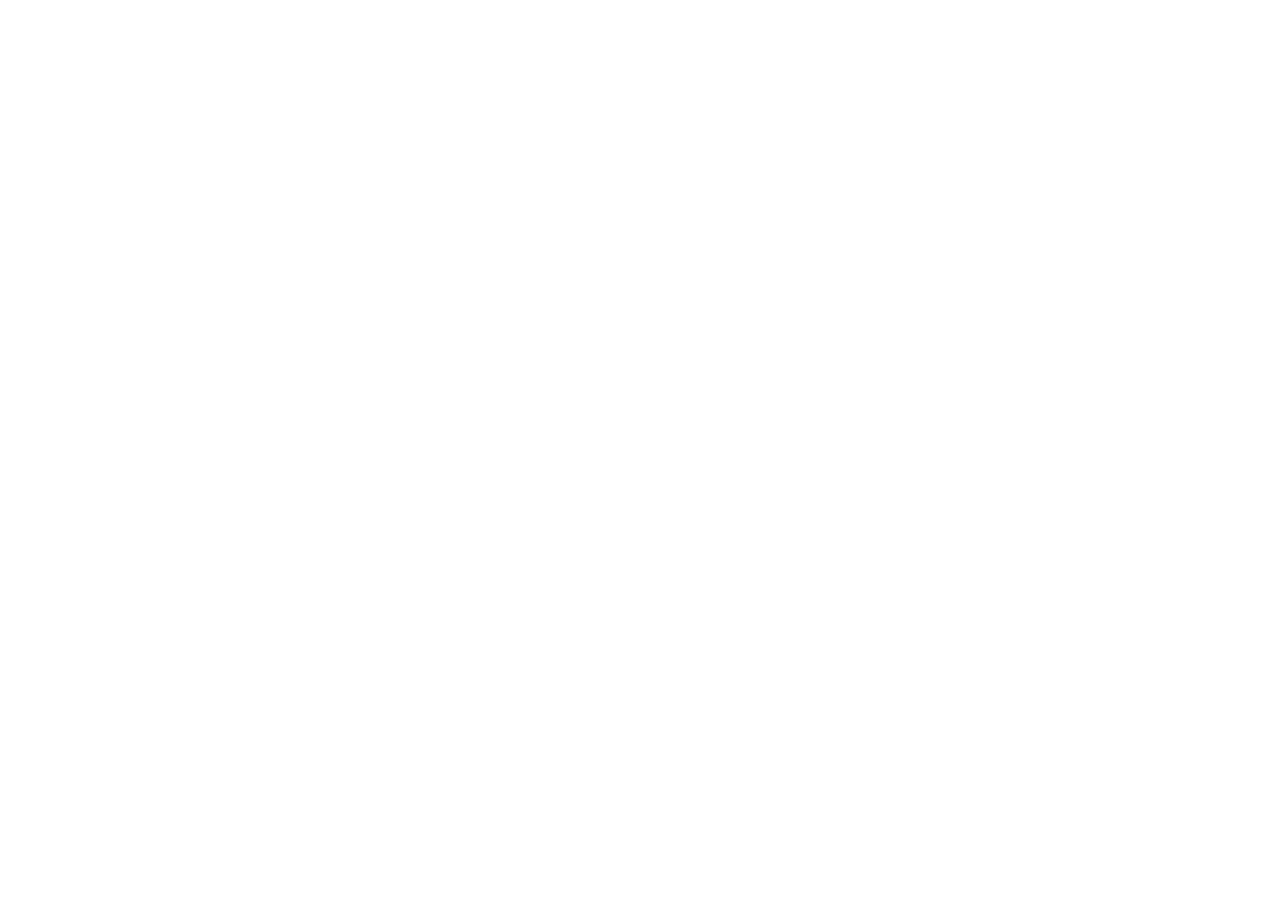
==== index.html @ 83cf65aa "add projeto" ====
<!DOCTYPE html>
<html lang="pt-br">
<head>
    <meta charset="UTF-8">
    <meta name="viewport" content="width=device-width, initial-scale=1.0">
    <link rel="shortcut icon" href="favicon.ico" type="image/x-icon">
    <title>Projeto Redes Sociais</title>
</head>
<body>
    
</body>
</html>
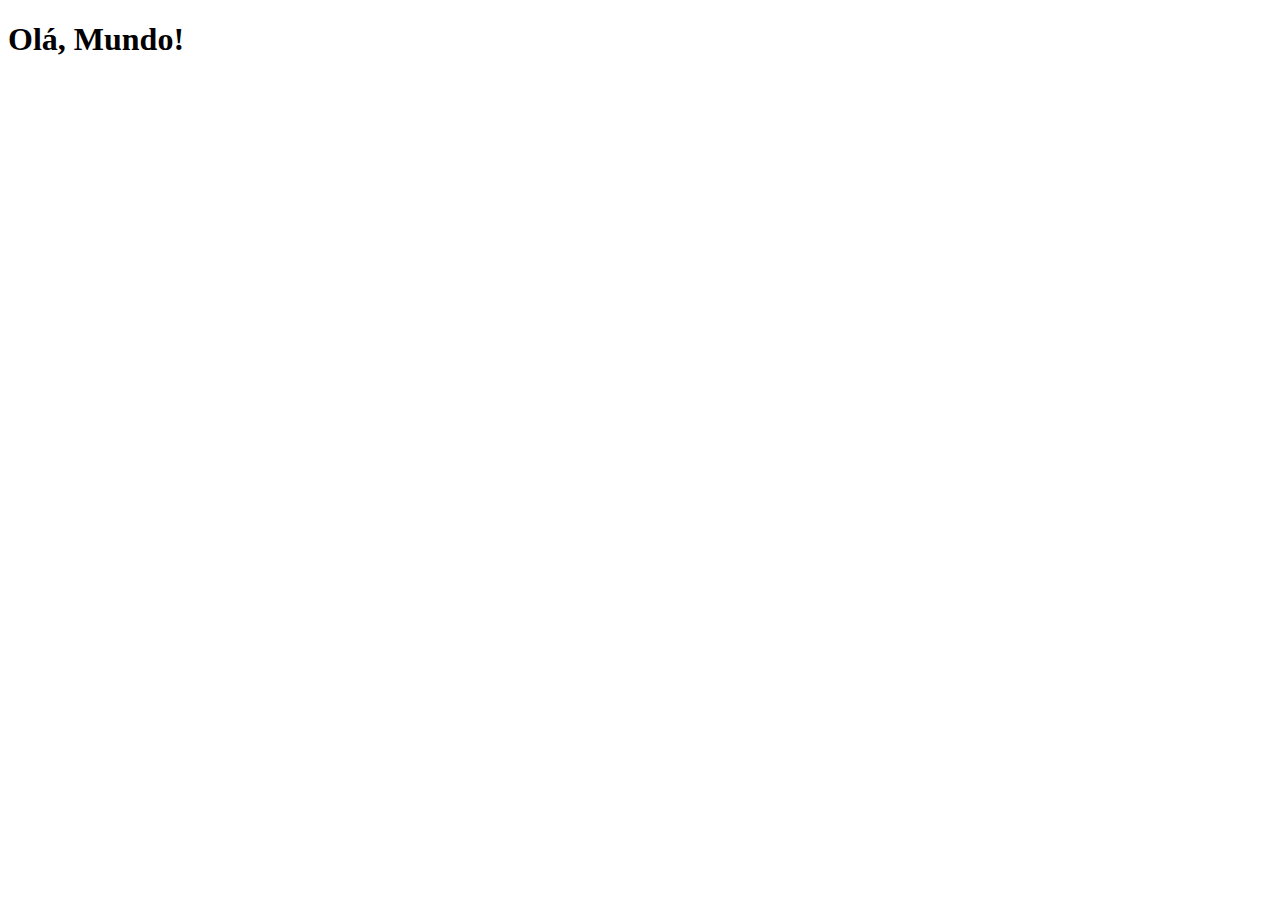
==== commit 428a09ce: "criei a pag princ" ====
--- a/index.html
+++ b/index.html
@@ -3,10 +3,11 @@
 <head>
     <meta charset="UTF-8">
     <meta name="viewport" content="width=device-width, initial-scale=1.0">
-    <link rel="shortcut icon" href="favicon.ico" type="image/x-icon">
+    <link rel="shortcut icon" href="pacote-d013/pacote-d013/favicon.ico" type="image/x-icon">
     <title>Projeto Redes Sociais</title>
 </head>
 <body>
+    <h1>Olá, Mundo!</h1>
     
 </body>
 </html>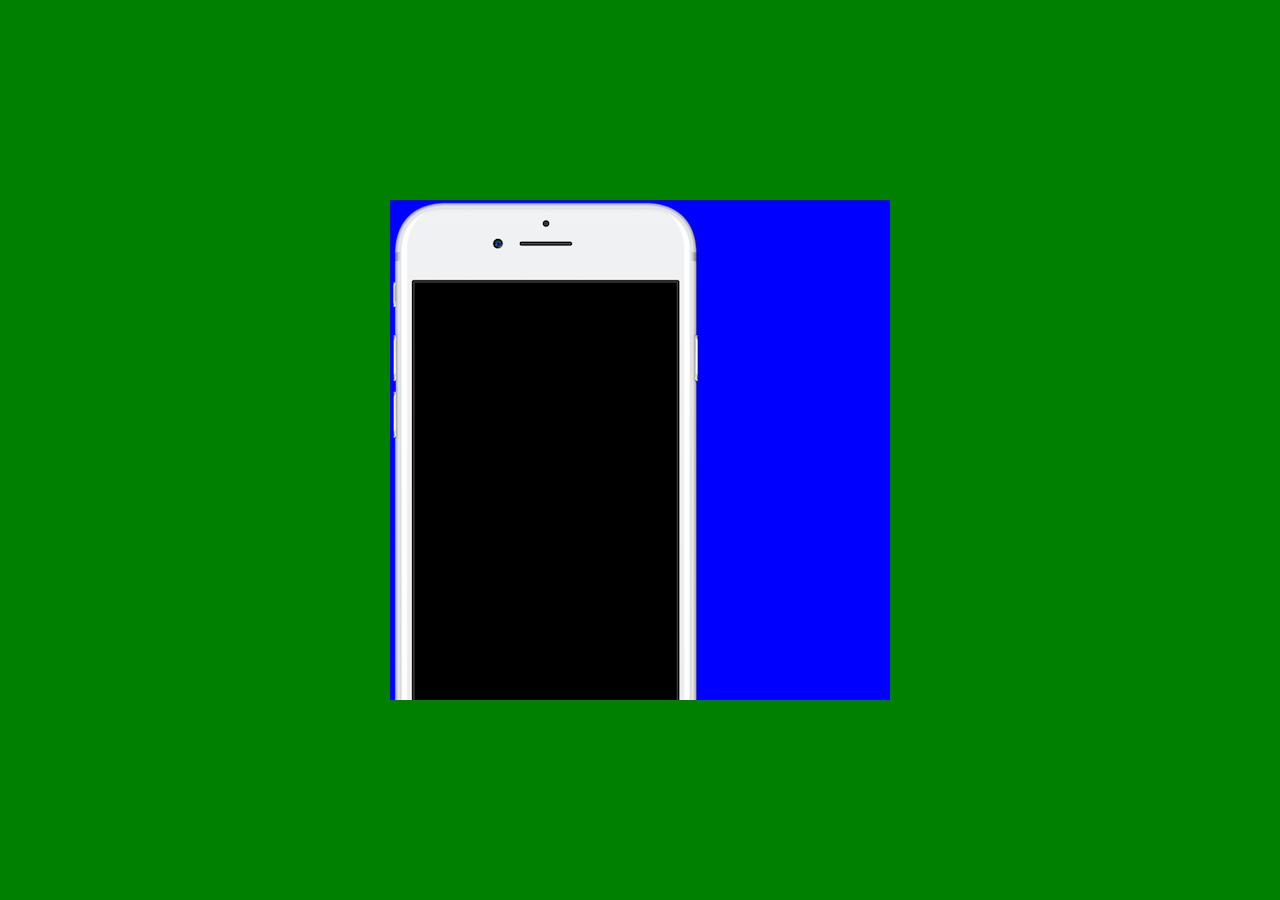
==== commit a2d16e4d: "att projeto" ====
--- a/index.html
+++ b/index.html
@@ -3,11 +3,18 @@
 <head>
     <meta charset="UTF-8">
     <meta name="viewport" content="width=device-width, initial-scale=1.0">
-    <link rel="shortcut icon" href="pacote-d013/pacote-d013/favicon.ico" type="image/x-icon">
+    <link rel="shortcut icon" href="favicon.ico" type="image/x-icon">
+    <link rel="stylesheet" href="estilo/style.css">
     <title>Projeto Redes Sociais</title>
 </head>
 <body>
-    <h1>Olá, Mundo!</h1>
-    
+    <main>
+        <section id="telefone">
+
+        </section>
+        <section id="redes-sociais">
+
+        </section>
+    </main>
 </body>
 </html>--- a/estilo/style.css
+++ b/estilo/style.css
@@ -0,0 +1,32 @@
+@charset "UTF-";
+
+*{
+    margin: 0px;
+    padding: 0px;
+    font-family: Arial, Helvetica, sans-serif;
+}
+
+html, body{
+    height: 100vh;
+    width: 100vw;
+    background-color: black;
+}
+
+main{
+    height: 100vh;
+    position: relative;
+    background-color: green;
+}
+
+section#telefone{
+    position: absolute;
+    top: 50%;
+    left: 50%;
+    transform: translate(-50%, -50%);
+
+    height: 500px;
+    width: 500px;
+    background:blue url('/imagens/frame-iphone.png') no-repeat;
+
+
+}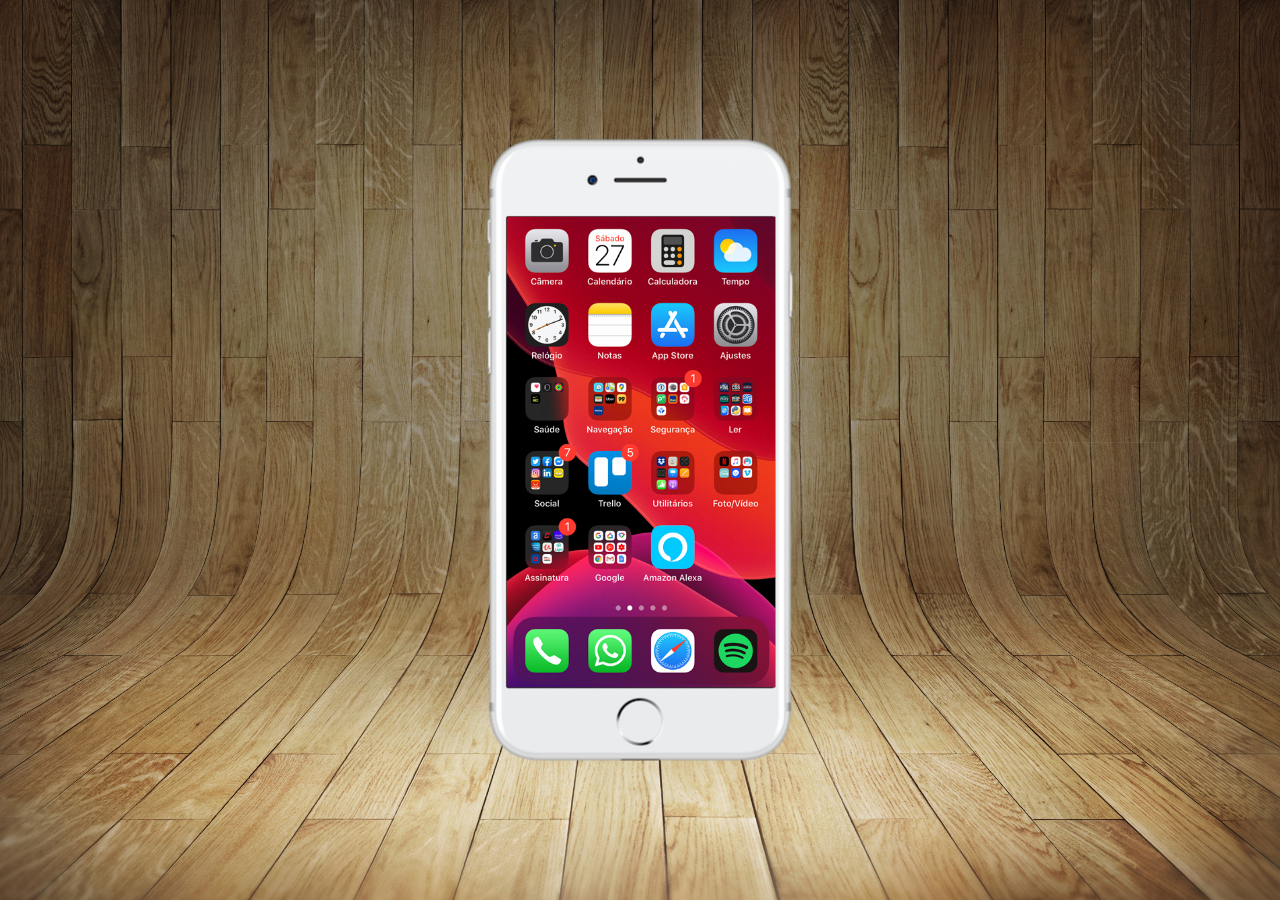
==== commit 5cea21c2: "criei a tela home" ====
--- a/index.html
+++ b/index.html
@@ -10,6 +10,7 @@
 <body>
     <main>
         <section id="telefone">
+            <iframe src="home.html" name="tela" id="tela" frameborder="0"></iframe>
 
         </section>
         <section id="redes-sociais">
--- a/estilo/style.css
+++ b/estilo/style.css
@@ -11,11 +11,15 @@
     width: 100vw;
     background-color: black;
 }
+body{
+    background: url('../imagens/fundo-madeira.jpg') no-repeat top center;
+    background-size: cover;
+    background-attachment: fixed;
+}
 
 main{
     height: 100vh;
     position: relative;
-    background-color: green;
 }
 
 section#telefone{
@@ -24,9 +28,16 @@
     left: 50%;
     transform: translate(-50%, -50%);
 
-    height: 500px;
-    width: 500px;
-    background:blue url('/imagens/frame-iphone.png') no-repeat;
+    height: 627px;
+    width: 311px;
+    background: url('../imagens/frame-iphone.png') no-repeat;
 
 
+}
+iframe#tela{
+    position: relative;
+    top: 80px;
+    left: 22px;
+    width: 269px;
+    height: 471px;
 }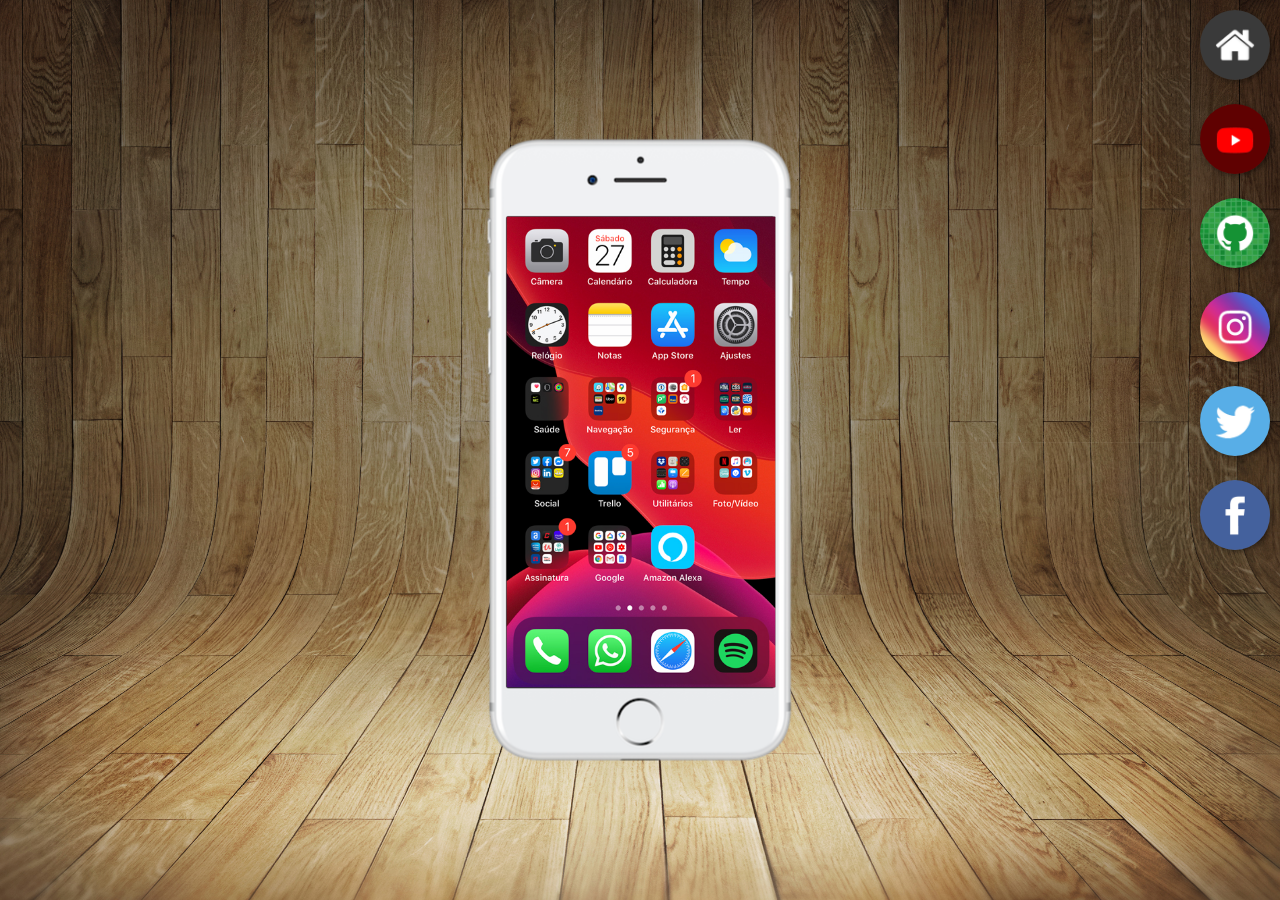
==== commit a5f68bbd: "att projeto cordel" ====
--- a/index.html
+++ b/index.html
@@ -10,10 +10,18 @@
 <body>
     <main>
         <section id="telefone">
-            <iframe src="home.html" name="tela" id="tela" frameborder="0"></iframe>
-
+            <iframe src="home.html" name="tela" id="tela" frameborder="0">
+                Seu navegador não é compatível com isso.
+            </iframe>
         </section>
         <section id="redes-sociais">
+            <a href="#" target="tela"><img src="imagens/logo-home.jpg" alt="home"></a><br>
+            <a href="#" target="tela"><img src="imagens/logo-youtube.jpg" alt="Youtube"></a><br>
+            <a href="#" target="tela"><img src="imagens/logo-github.jpg" alt="GitHub"></a><br>
+            <a href="#" target="tela"><img src="imagens/logo-instagram.jpg" alt="Instagram"></a><br>
+            <a href="#" target="tela"><img src="imagens/logo-twitter.jpg" alt="Twitter"></a><br>
+            <a href="#" target="tela"><img src="imagens/logo-facebook.jpg" alt="Facebook"></a><br>
+
 
         </section>
     </main>
--- a/estilo/style.css
+++ b/estilo/style.css
@@ -40,4 +40,23 @@
     left: 22px;
     width: 269px;
     height: 471px;
+}
+section#redes-sociais{
+    text-align: right;
+}
+
+section#redes-sociais > a >img {
+    width: 70px;
+    margin: 10px;
+    border-radius: 50%;
+    box-shadow: 2px 2px 5px rgba(0, 0, 0, 0.404);
+    box-sizing: border-box;
+    
+}
+
+section#redes-sociais img:hover{
+    border: 2px solid rgba(255, 255, 255, 0.587);
+    transform: translate(-3px, -3px);
+    box-shadow: 5px 5px 10px rgba(0, 0, 0, 0.623);
+    transition: transform .6s, border .7s;
 }